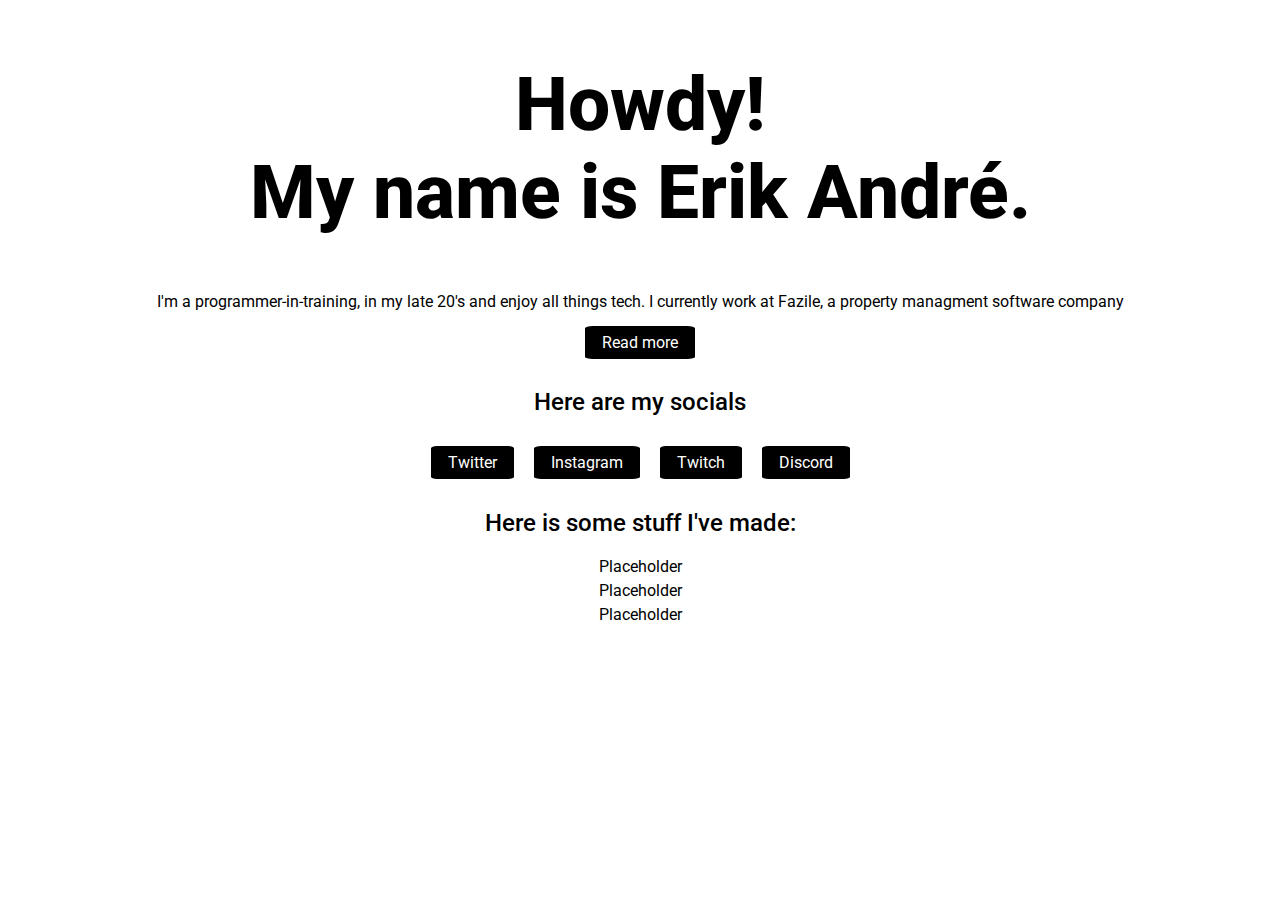
==== about.html @ 9a70cd5b "Add additional css, fix js linking, tweak content I added an animation from a tutorial by mewtru on " ====
<!DOCTYPE html>
<html lang="en">
<head>
    <meta charset="UTF-8">
    <meta name="viewport" content="width=device-width, initial-scale=1.0">
    <link rel="stylesheet" href="styles.css">
    <link rel="preconnect" href="https://fonts.googleapis.com">
    <link rel="preconnect" href="https://fonts.gstatic.com" crossorigin>
    <link href="https://fonts.googleapis.com/css2?family=Roboto:wght@100;400;500;700;900&display=swap" rel="stylesheet">
    <script src="script.js"></script>
    <title>About - Erik André Paulsen</title>
</head>
<body>
    <div class="bartender">
        <div class="bar"></div>
        <div class="bar"></div>
        <div class="bar"></div>
        <div class="bar"></div>
        <div class="bar"></div>
    </div>
    <div class="intro">
        <h1>
            Howdy!<br>My name is Erik André.
        </h1>
        <p>I'm a programmer-in-training, in my late 20's and enjoy all things tech. I currently work at Fazile, a property managment software company</p>
        <a href="" onclick="handleClick(event)" class="button">Read more</a>
    </div>
    <div class="socials">
        <h2>Here are my socials</h2>
        <div class="socials-links">
            <a href="" class="button">Twitter</a>
            <a href="" class="button">Instagram</a>
            <a href="" class="button">Twitch</a>
            <a href="" class="button">Discord</a>
        </div>
    </div>
    <div class="portfolio">
        <h2>Here is some stuff I've made:</h2>
        <div class="portfolio-item">
            <p>Placeholder</p>
        </div>
        <div class="portfolio-item">
            <p>Placeholder</p>
        </div>
        <div class="portfolio-item">
            <p>Placeholder</p>
        </div>
    </div>
</body>
</html>
---- styles.css ----
body{
    margin:0;
    padding:10px;
    text-align: center;
    font-family: 'Roboto', sans-serif;
}
p{
    margin: 5px;
}
h1{
    font-size: 75px;
    font-weight: 800;
}
h2{
    font-weight: 500;
}
p{
    font-weight: 400;
}
.bartender{
    position: absolute;
    top: 0;
    left: 0;
    right: 0;
    bottom: 0;
    pointer-events: none;
}
.bar{
    height: 20%;
    width: 100%;
    background-color: black;
    animation-name: tend;
    animation-duration: 0.5s;
    animation-timing-function: ease-in-out;
    animation-fill-mode: forwards;
    transform: translateX(-100%);
    animation-play-state: paused;
}
@keyframes tend{
    0%{
        transform: translateX(-100%);
    }
    100%{
        transform: translateX(-0%);
    }
}
.bar:nth-child(2){
    animation-delay: 100ms;
}
.bar:nth-child(3){
    animation-delay: 200ms;
}
.bar:nth-child(4){
    animation-delay: 300ms;
}
.bar:nth-child(5){
    animation-delay: 400ms;
}
.intro{
    display:flex;
    flex: 1;
    flex-wrap: wrap;
    flex-direction: column;
    align-items: center;
}
.button{
    background-color: black;
    color: white;
    text-decoration: none;
    margin: 10px;
    padding:5px 15px;
    border-style: solid;
    border-color: black;
    border-width: 2px;
    border-radius: 7%;
}
.socials>.button{
    border-radius: 50px;
    margin:5px;
}
.button:hover{
    background-color: white;
    color: black;
    border-color: black;
}
.socials{
    display:flex;
    flex: 1;
    flex-wrap: wrap;
    flex-direction: column;
    align-items: center;
}
.socials-links{
    display:flex;
    flex: 1;
    flex-wrap: wrap;
    flex-direction: row;
    align-items: center;
    justify-content: center;
}
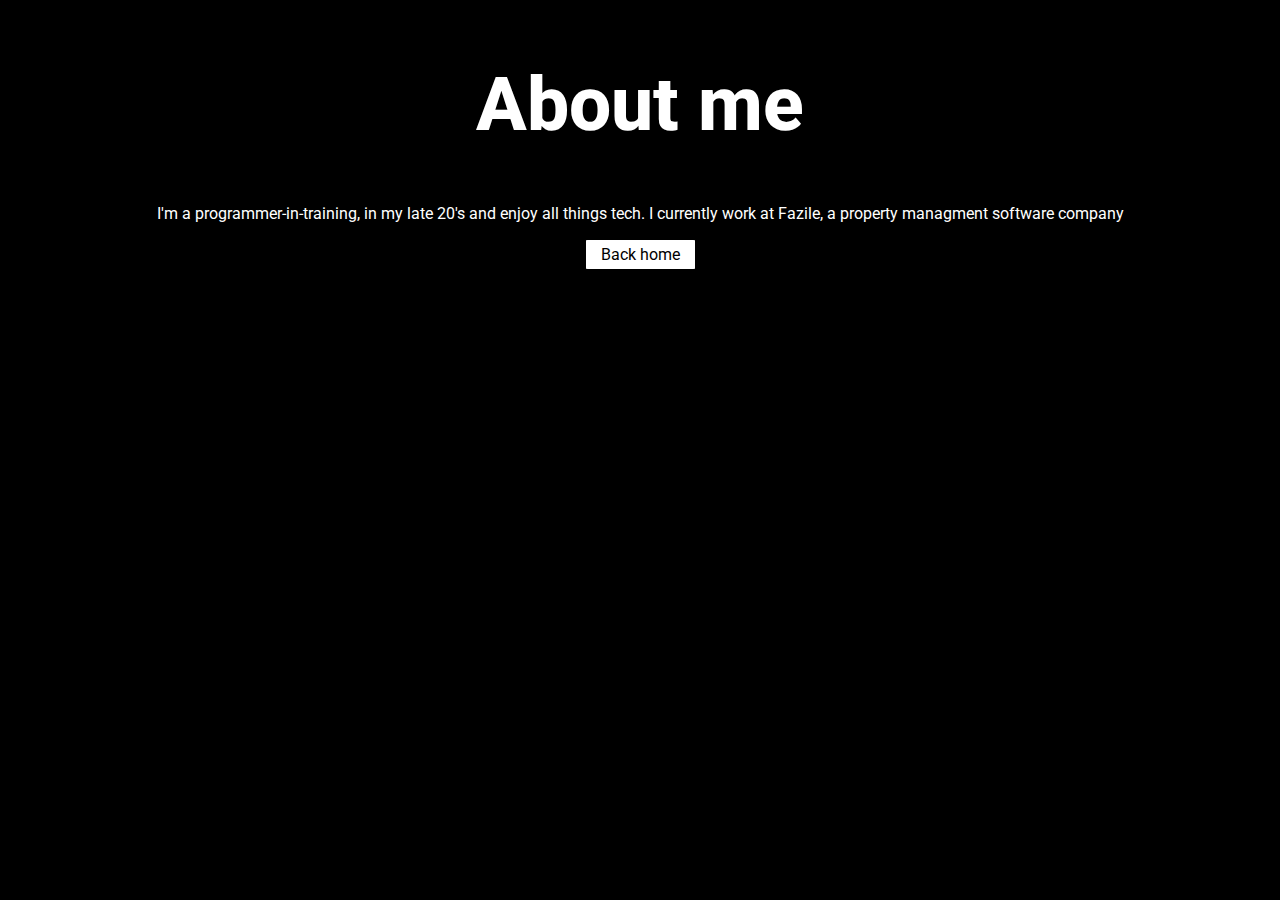
==== commit 5c0adda4: "Finish animation, add placeholder content to about Moved some element of the animation to stylesheet" ====
--- a/about.html
+++ b/about.html
@@ -9,8 +9,57 @@
     <link href="https://fonts.googleapis.com/css2?family=Roboto:wght@100;400;500;700;900&display=swap" rel="stylesheet">
     <script src="script.js"></script>
     <title>About - Erik André Paulsen</title>
+
+    <style>
+        body{
+            background-color:black;
+            color:white;
+        }
+
+        .bartender{
+        position: absolute;
+        top: 0;
+        left: 0;
+        right: 0;
+        bottom: 0;
+        pointer-events: none;
+        }
+        .bar{
+            height: 20%;
+            width: 100%;
+            background-color: white;
+            animation-name: tend;
+            animation-duration: 0.5s;
+            animation-timing-function: ease-in-out;
+            animation-fill-mode: forwards;
+            transform: translateX(-100%);
+            animation-play-state: paused;
+        }
+        @keyframes tend{
+            0%{
+                transform: translateX(-100%);
+            }
+            100%{
+                transform: translateX(-0%);
+            }
+        }
+        .bar:nth-child(2){
+            animation-delay: 100ms;
+        }
+        .bar:nth-child(3){
+            animation-delay: 200ms;
+        }
+        .bar:nth-child(4){
+            animation-delay: 300ms;
+        }
+        .bar:nth-child(5){
+            animation-delay: 400ms;
+        }
+
+
+    </style>
 </head>
-<body>
+<body onload="document.body.style.opacity='1'">
     <div class="bartender">
         <div class="bar"></div>
         <div class="bar"></div>
@@ -20,31 +69,10 @@
     </div>
     <div class="intro">
         <h1>
-            Howdy!<br>My name is Erik André.
+            About me
         </h1>
         <p>I'm a programmer-in-training, in my late 20's and enjoy all things tech. I currently work at Fazile, a property managment software company</p>
-        <a href="" onclick="handleClick(event)" class="button">Read more</a>
-    </div>
-    <div class="socials">
-        <h2>Here are my socials</h2>
-        <div class="socials-links">
-            <a href="" class="button">Twitter</a>
-            <a href="" class="button">Instagram</a>
-            <a href="" class="button">Twitch</a>
-            <a href="" class="button">Discord</a>
-        </div>
-    </div>
-    <div class="portfolio">
-        <h2>Here is some stuff I've made:</h2>
-        <div class="portfolio-item">
-            <p>Placeholder</p>
-        </div>
-        <div class="portfolio-item">
-            <p>Placeholder</p>
-        </div>
-        <div class="portfolio-item">
-            <p>Placeholder</p>
-        </div>
+        <a href="index.html" onclick="handleClick(event)" class="button about">Back home</a>
     </div>
 </body>
 </html>--- a/styles.css
+++ b/styles.css
@@ -3,6 +3,8 @@
     padding:10px;
     text-align: center;
     font-family: 'Roboto', sans-serif;
+    opacity: 0;
+    transition: opacity 2s;
 }
 p{
     margin: 5px;
@@ -16,45 +18,6 @@
 }
 p{
     font-weight: 400;
-}
-.bartender{
-    position: absolute;
-    top: 0;
-    left: 0;
-    right: 0;
-    bottom: 0;
-    pointer-events: none;
-}
-.bar{
-    height: 20%;
-    width: 100%;
-    background-color: black;
-    animation-name: tend;
-    animation-duration: 0.5s;
-    animation-timing-function: ease-in-out;
-    animation-fill-mode: forwards;
-    transform: translateX(-100%);
-    animation-play-state: paused;
-}
-@keyframes tend{
-    0%{
-        transform: translateX(-100%);
-    }
-    100%{
-        transform: translateX(-0%);
-    }
-}
-.bar:nth-child(2){
-    animation-delay: 100ms;
-}
-.bar:nth-child(3){
-    animation-delay: 200ms;
-}
-.bar:nth-child(4){
-    animation-delay: 300ms;
-}
-.bar:nth-child(5){
-    animation-delay: 400ms;
 }
 .intro{
     display:flex;
@@ -97,4 +60,13 @@
     flex-direction: row;
     align-items: center;
     justify-content: center;
+}
+.about{
+    background-color:white;
+    color:black;
+}
+.about:hover{
+    background-color: black;
+    border-color: white;
+    color: white;
 }